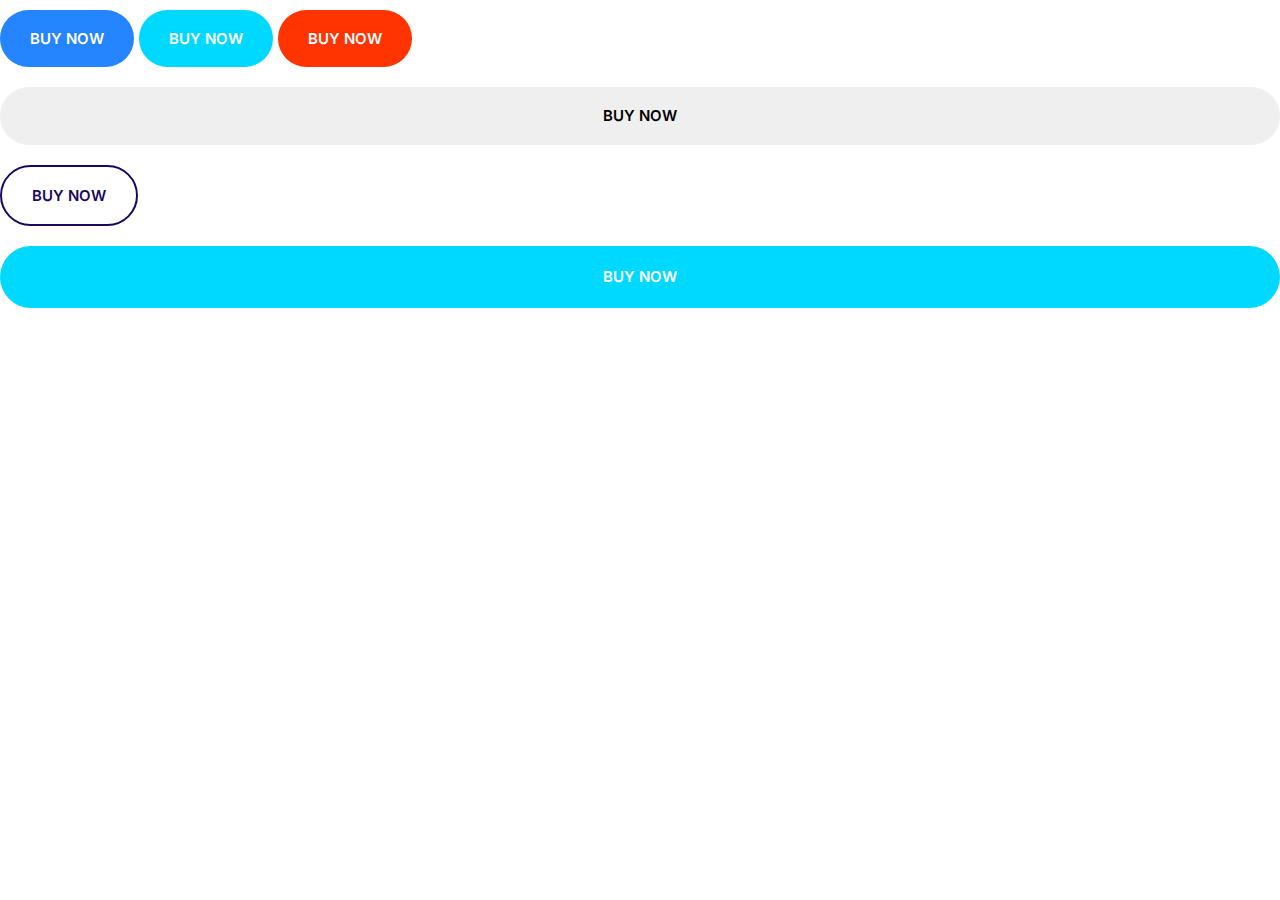
==== index.html @ 68f19649 "Build buttons components." ====
<!DOCTYPE html>
<html lang="en">
<head>
    <meta charset="UTF-8">
    <meta http-equiv="X-UA-Compatible" content="IE=edge">
    <meta name="viewport" content="width=device-width, initial-scale=1.0">
    <title>Document</title>
    <link rel="preconnect" href="https://fonts.googleapis.com">
    <link rel="preconnect" href="https://fonts.gstatic.com" crossorigin>
    <link href="https://fonts.googleapis.com/css2?family=Inter:wght@400;600;700&display=swap" rel="stylesheet">
    <link rel="stylesheet" href="/css/normalize.css">
    <link rel="stylesheet" href="/css/styles.css">
</head>
<body>
<button class="btn btn--primary">Buy Now</button>
<button class="btn btn--secondary">Buy Now</button>
<button class="btn btn--accent">Buy Now</button>
<button class="btn btn--block">Buy Now</button>
<button class="btn btn--outline">Buy Now</button>
<a href="#" class="btn btn--secondary btn--block"">Buy Now</a>

</body>
</html>
---- css/styles.css ----
:root {
  --color-primary: #2584ff;
  --color-secondary: #00d9ff;
  --color-accent: #ff3400;
  --color-headings: #1b0760;
  --color-body: #918ca4;
}
/********************************************************Typography************************************************************/

*,
*::after,
*::before {
  box-sizing: border-box;
}

html {
  /* 62.5% of 16px = 10px */
  font-size: 62.5%;
}

body {
  font-family: Inter, Arial, Helvetica, sans-serif;
  font-size: 2.4rem;
  line-height: 1.5;
  color: var(--color-body);
}

h1,
h2,
h3 {
  color: var(--color-headings);
  margin-bottom: 1rem;
}

h1 {
  font-size: 7rem;
}

h2 {
  font-size: 4rem;
}

h3 {
  font-size: 3rem;
}

p {
  margin-top: 0;
}

@media screen and (min-width: 1024px) {
  body {
    font-size: 1.8rem;
  }

  h1 {
    font-size: 8rem;
  }

  h2 {
    font-size: 4rem;
  }

  h3 {
    font-size: 2.4rem;
  }
}

/*************************************************************Links******************************************************************/

a {
  text-decoration: none;
}

.link-arrow {
  color: var(--color-accent);
  text-transform: uppercase;
  font-size: 2rem;
  font-weight: bold;
}

.link-arrow::after {
  content: "-->";
  margin-left: 5px;
  transition: margin 0.15s;
}

.link-arrow:hover::after {
  margin-left: 10px;
}

@media screen and (min-width: 1024px) {
  .link-arrow {
    font-size: 1.5rem;
  }
}

/*************************************************Badges**************************************************************************/
.badge {
  border-radius: 20px;
  font-size: 2rem;
  font-weight: 600;
  padding: 0.5rem 2rem;
  white-space: nowrap;
}

.badge--primary {
  background: var(--color-primary);
  color: white;
}

.badge--secondary {
  background: var(--color-secondary);
  color: white;
}

.badge--small {
  font-size: 1.6rem;
}

@media screen and (min-width: 1024px) {
  .badge {
    font-size: 1.5rem;
  }

  .badge--small {
    font-size: 1.2rem;
  }
}

/***********************************************************Lists****************************************************************/

.list {
  list-style: none;
  padding-left: 0;
  color: var(--color-headings);
}

.list--inline .list__item {
  display: inline-block;
  margin-right: 2rem;
}

.list--tick {
  list-style-image: url(/images/tick.svg);
  padding-left: 3rem;
}

.list--tick .list__item {
  padding-left: 0.5rem;
  margin-bottom: 1rem;
}

@media screen and (min-width: 1024px) {
  .list--tick .list__item {
    padding-left: 0;
  }
}

/**************************************************************Icons*********************************************************/
.icon {
  width: 40px;
  height: 40px;
}

.icon--primary {
  fill: var(--color-primary);
}

.icon-container {
  background: #f3f9fa;
  width: 64px;
  height: 64px;
  border-radius: 100%;
  display: inline-flex;
  justify-content: center;
  align-items: center;
}

/***********************************************************Buttons**********************************************************/

.btn {
  border-radius: 40px;
  border: 0;
  cursor: pointer;
  font-size: 1.8rem;
  font-weight: 600;
  margin: 1rem 0;
  padding: 2rem 3rem;
  text-align: center;
  text-transform: uppercase;
  white-space: nowrap;
}

.btn--primary {
  background: var(--color-primary);
  color: white;
}

.btn--primary:hover {
  background: #3a8ffd;
}

.btn--secondary {
  background: var(--color-secondary);
  color: white;
}

.btn--secondary:hover {
  background: #00c8eb;
}

.btn--accent {
  background: var(--color-accent);
  color: white;
}

.btn--accent:hover {
  background: #ec3000;
}

.btn--block {
  width: 100%;
  display: inline-block;
}

.btn--outline {
  background: #fff;
  color: var(--color-headings);
  border: 2px solid var(--color-headings);
}

.btn--outline:hover {
  background: var(--color-headings);
  color: #fff;
}

@media screen and (min-width: 1024px) {
  .btn {
    font-size: 1.5rem;
  }
}
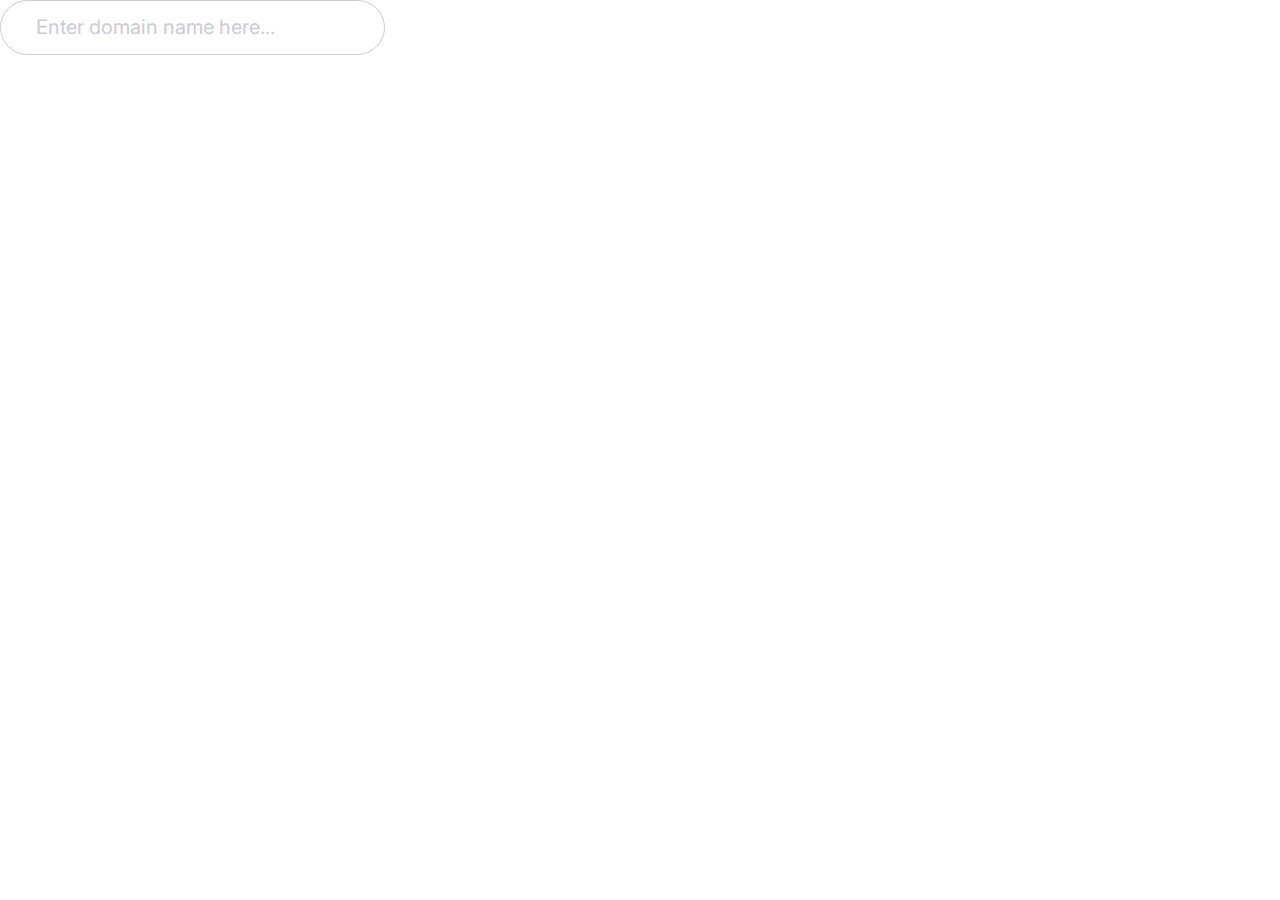
==== commit 9dc99d61: "Build input component" ====
--- a/index.html
+++ b/index.html
@@ -12,12 +12,6 @@
     <link rel="stylesheet" href="/css/styles.css">
 </head>
 <body>
-<button class="btn btn--primary">Buy Now</button>
-<button class="btn btn--secondary">Buy Now</button>
-<button class="btn btn--accent">Buy Now</button>
-<button class="btn btn--block">Buy Now</button>
-<button class="btn btn--outline">Buy Now</button>
-<a href="#" class="btn btn--secondary btn--block"">Buy Now</a>
-
+    <input type="text" class="input" placeholder="Enter domain name here...">
 </body>
 </html>--- a/css/styles.css
+++ b/css/styles.css
@@ -240,3 +240,22 @@
     font-size: 1.5rem;
   }
 }
+
+/***************************************************************Inputs************************************************************/
+
+.input {
+  border-radius: 30px;
+  border: 1px solid #ccc;
+  color: var(--color-headings);
+  font-size: 2rem;
+  outline: 0;
+  padding: 1.5rem 3.5rem;
+}
+
+::placeholder {
+  color: #cdcbd7;
+}
+
+@media screen and (min-width: 1024px) {
+  font-size: 1.5rem;
+}
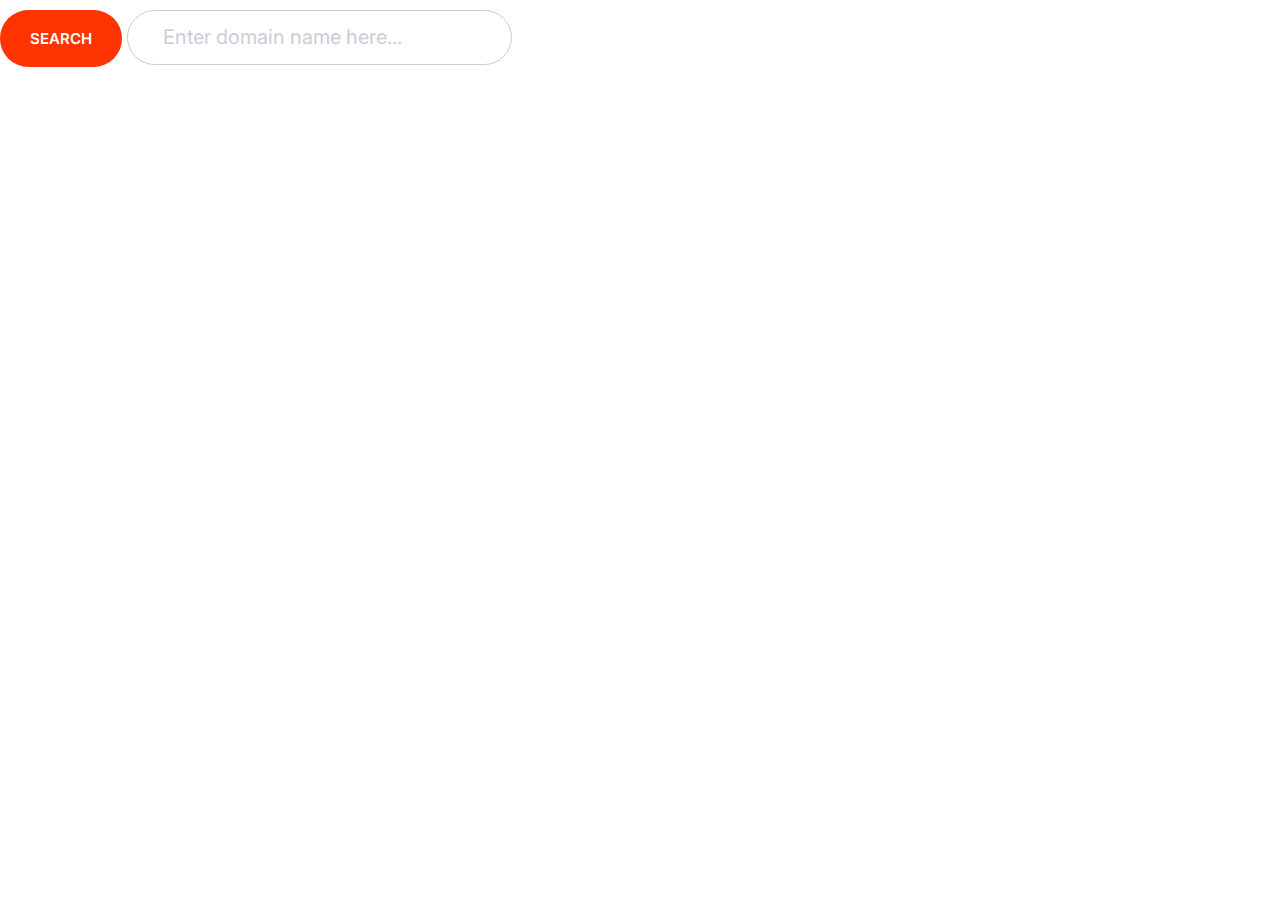
==== commit b0552d38: "Build the input group component" ====
--- a/index.html
+++ b/index.html
@@ -12,6 +12,9 @@
     <link rel="stylesheet" href="/css/styles.css">
 </head>
 <body>
-    <input type="text" class="input" placeholder="Enter domain name here...">
+    <div class="input-group">
+        <button class="btn btn--accent">Search</button>
+        <input type="text" class="input" placeholder="Enter domain name here...">
+    </div>
 </body>
 </html>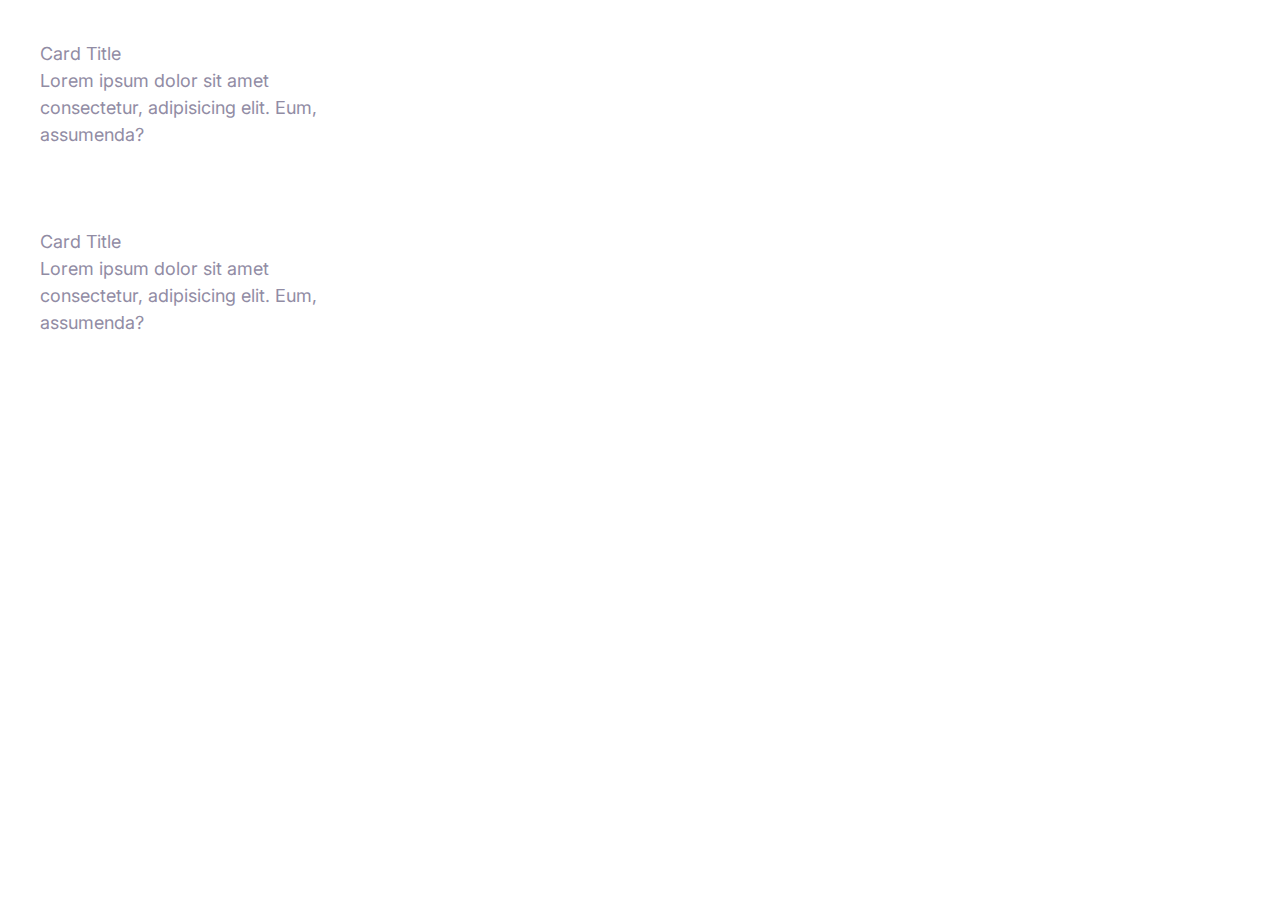
==== commit e412b187: "Build the card components" ====
--- a/index.html
+++ b/index.html
@@ -12,9 +12,22 @@
     <link rel="stylesheet" href="/css/styles.css">
 </head>
 <body>
-    <div class="input-group">
-        <button class="btn btn--accent">Search</button>
-        <input type="text" class="input" placeholder="Enter domain name here...">
+    <div style="width: 30%; padding: 4rem">
+        <div class="card card--primary">
+          <header class="card__header">Card Title</header>
+          <div class="card__body">
+            Lorem ipsum dolor sit amet consectetur, adipisicing elit. Eum, assumenda?
+          </div>
+        </div>
+    </div>
+
+    <div style="width: 30%; padding: 4rem">
+        <div class="card card--secondary">
+          <header class="card__header">Card Title</header>
+          <div class="card__body">
+            Lorem ipsum dolor sit amet consectetur, adipisicing elit. Eum, assumenda?
+          </div>
+        </div>
     </div>
 </body>
 </html>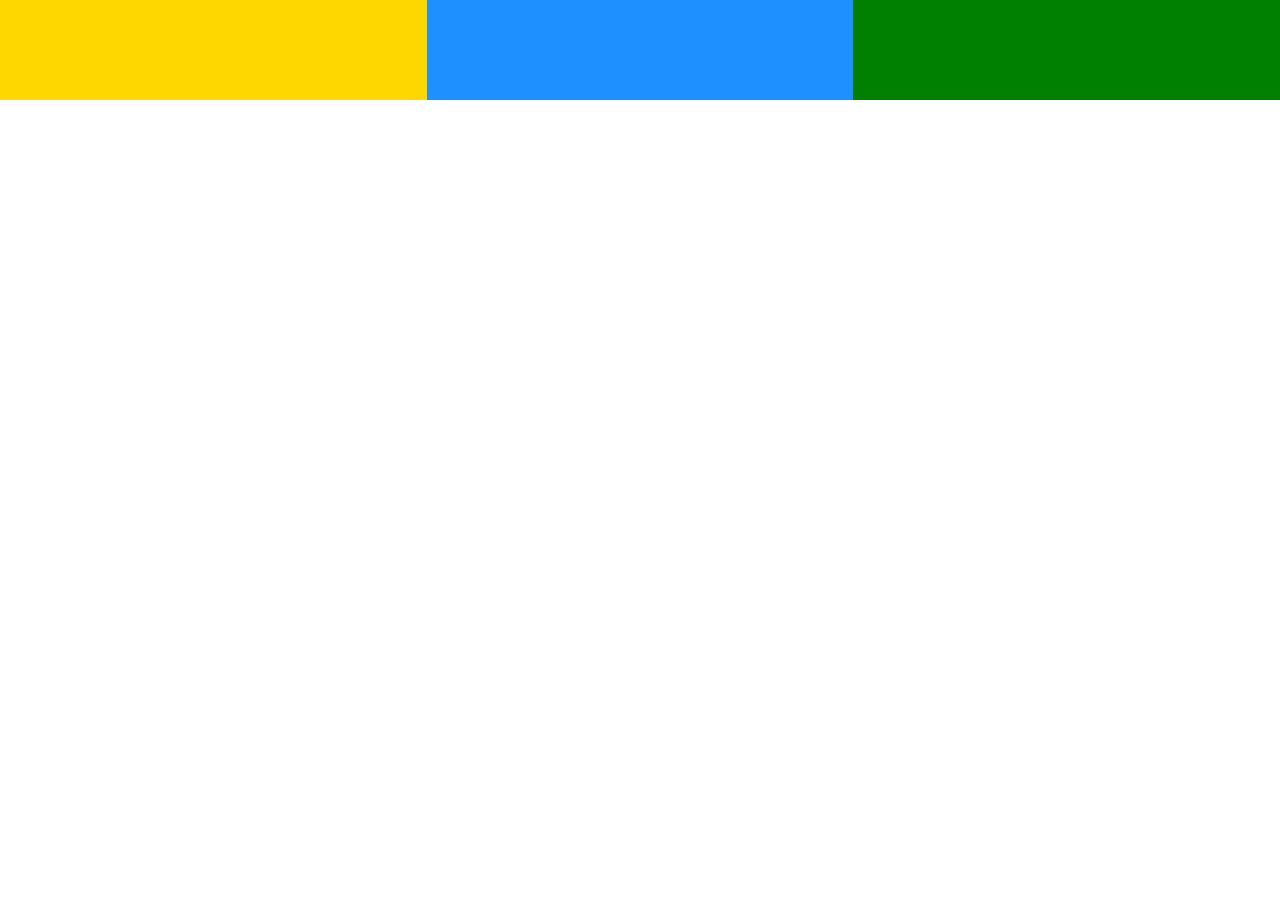
==== commit 44e24d4b: "Build the grid components" ====
--- a/index.html
+++ b/index.html
@@ -12,22 +12,10 @@
     <link rel="stylesheet" href="/css/styles.css">
 </head>
 <body>
-    <div style="width: 30%; padding: 4rem">
-        <div class="card card--primary">
-          <header class="card__header">Card Title</header>
-          <div class="card__body">
-            Lorem ipsum dolor sit amet consectetur, adipisicing elit. Eum, assumenda?
-          </div>
-        </div>
-    </div>
-
-    <div style="width: 30%; padding: 4rem">
-        <div class="card card--secondary">
-          <header class="card__header">Card Title</header>
-          <div class="card__body">
-            Lorem ipsum dolor sit amet consectetur, adipisicing elit. Eum, assumenda?
-          </div>
-        </div>
-    </div>
+  <div class="grid grid--1x3">
+    <div style="height: 100px; background-color: gold;"></div>
+    <div style="height: 100px; background-color: dodgerblue;"> </div>
+    <div style="height: 100px; background-color: green;"></div>
+  </div>
 </body>
 </html>--- a/css/styles.css
+++ b/css/styles.css
@@ -4,14 +4,18 @@
   --color-accent: #ff3400;
   --color-headings: #1b0760;
   --color-body: #918ca4;
-}
-/********************************************************Typography************************************************************/
+  --color-body-darker: #5c5577;
+  --color-border: #ccc;
+  --border-radius: 30px;
+}
 
 *,
 *::after,
 *::before {
   box-sizing: border-box;
 }
+
+/*************************************************** Typography ****************************************************/
 
 html {
   /* 62.5% of 16px = 10px */
@@ -66,8 +70,7 @@
   }
 }
 
-/*************************************************************Links******************************************************************/
-
+/************************************************************* Links *************************************************************/
 a {
   text-decoration: none;
 }
@@ -94,8 +97,8 @@
     font-size: 1.5rem;
   }
 }
-
-/*************************************************Badges**************************************************************************/
+/************************************************************ Badges ************************************************************/
+
 .badge {
   border-radius: 20px;
   font-size: 2rem;
@@ -106,16 +109,17 @@
 
 .badge--primary {
   background: var(--color-primary);
-  color: white;
+  color: #fff;
 }
 
 .badge--secondary {
   background: var(--color-secondary);
-  color: white;
+  color: #fff;
 }
 
 .badge--small {
   font-size: 1.6rem;
+  padding: 0.5rem 1.5rem;
 }
 
 @media screen and (min-width: 1024px) {
@@ -127,9 +131,7 @@
     font-size: 1.2rem;
   }
 }
-
-/***********************************************************Lists****************************************************************/
-
+/************************************************************* Lists *************************************************************/
 .list {
   list-style: none;
   padding-left: 0;
@@ -142,7 +144,7 @@
 }
 
 .list--tick {
-  list-style-image: url(/images/tick.svg);
+  list-style-image: url(../images/tick.svg);
   padding-left: 3rem;
 }
 
@@ -156,8 +158,7 @@
     padding-left: 0;
   }
 }
-
-/**************************************************************Icons*********************************************************/
+/************************************************************* Icons *************************************************************/
 .icon {
   width: 40px;
   height: 40px;
@@ -176,9 +177,7 @@
   justify-content: center;
   align-items: center;
 }
-
-/***********************************************************Buttons**********************************************************/
-
+/************************************************************* Buttons *************************************************************/
 .btn {
   border-radius: 40px;
   border: 0;
@@ -194,7 +193,7 @@
 
 .btn--primary {
   background: var(--color-primary);
-  color: white;
+  color: #fff;
 }
 
 .btn--primary:hover {
@@ -203,25 +202,20 @@
 
 .btn--secondary {
   background: var(--color-secondary);
-  color: white;
+  color: #fff;
 }
 
 .btn--secondary:hover {
-  background: #00c8eb;
+  background: #05cdf0;
 }
 
 .btn--accent {
   background: var(--color-accent);
-  color: white;
+  color: #fff;
 }
 
 .btn--accent:hover {
   background: #ec3000;
-}
-
-.btn--block {
-  width: 100%;
-  display: inline-block;
 }
 
 .btn--outline {
@@ -235,17 +229,21 @@
   color: #fff;
 }
 
+.btn--block {
+  width: 100%;
+  display: inline-block;
+}
+
 @media screen and (min-width: 1024px) {
   .btn {
     font-size: 1.5rem;
   }
 }
 
-/***************************************************************Inputs************************************************************/
-
+/************************************************************* Inputs *************************************************************/
 .input {
-  border-radius: 30px;
-  border: 1px solid #ccc;
+  border-radius: var(--border-radius);
+  border: 1px solid var(--color-border);
   color: var(--color-headings);
   font-size: 2rem;
   outline: 0;
@@ -256,6 +254,193 @@
   color: #cdcbd7;
 }
 
-@media screen and (min-width: 1024px) {
-  font-size: 1.5rem;
-}
+.input-group {
+  border: 1px solid var(--color-border);
+  border-radius: var(--border-radius);
+  display: flex;
+}
+
+.input-group .input {
+  border: 0;
+  flex-grow: 1;
+  padding: 1.5rem 1rem;
+}
+
+.input-group .btn {
+  margin: 4px;
+}
+
+@media screen and (min-width: 1024px) {
+  .input {
+    font-size: 1.5rem;
+  }
+}
+/************************************************************* Cards *************************************************************/
+.card {
+  border-radius: 7px;
+  box-shadow: 0 0 20px 10px #f3f3f3;
+  overflow: hidden;
+}
+
+.card__header,
+.card__body {
+  padding: 2rem 3rem;
+}
+
+.card--primary .card__header {
+  background: var(--color-primary);
+  color: #fff;
+}
+
+.card--secondary .card__header {
+  background: var(--color-secondary);
+  color: #fff;
+}
+
+.card--secondary .badge--secondary {
+  background: #02cdf1;
+}
+
+/************************************************************* Plans *************************************************************/
+.plan__name {
+  color: #fff;
+  margin: 0;
+  font-weight: 500;
+  font-size: 2.4rem;
+}
+
+.plan__price {
+  font-size: 6rem;
+}
+
+.plan__billing-cycle {
+  font-size: 2.4rem;
+  font-weight: 300;
+  opacity: 0.8;
+  margin-right: 1rem;
+}
+
+.plan__description {
+  font-size: 2rem;
+  font-weight: 300;
+  letter-spacing: 1px;
+  display: block;
+}
+
+.plan .list__item {
+  margin-bottom: 2rem;
+}
+
+.plan--popular .card__header {
+  position: relative;
+}
+
+.plan--popular .card__header::before {
+  content: url(../images/popular.svg);
+  width: 40px;
+  display: inline-block;
+  position: absolute;
+  top: -6px;
+  right: 5%;
+}
+
+@media screen and (min-width: 1024px) {
+  .plan__name {
+    font-size: 1.4rem;
+  }
+
+  .plan__price {
+    font-size: 5rem;
+  }
+
+  .plan__billing-cycle {
+    font-size: 1.6rem;
+  }
+
+  .plan__description {
+    font-size: 1.7rem;
+  }
+}
+
+/************************************************************** Media ***********************************************************/
+.media {
+  display: flex;
+}
+.media__title {
+  margin-top: 0;
+}
+
+.media__body {
+  margin: 0 2rem;
+}
+
+.media__image {
+  margin-top: 1rem;
+}
+
+/*************************************************************** Quotes ***************************************************************/
+.quote {
+  font-size: 3rem;
+  font-style: italic;
+  color: var(--color-body-darker);
+  line-height: 1.3;
+}
+
+.quote__text::before {
+  content: open-quote;
+}
+
+.quote__text::after {
+  content: close-quote;
+}
+
+.quote__author {
+  font-size: 3rem;
+  font-weight: 500;
+  font-style: normal;
+  margin-bottom: 0;
+}
+
+.quote__organization {
+  color: var(--color-headings);
+  opacity: 0.4;
+  font-size: 2rem;
+  font-style: normal;
+}
+
+.quote__line {
+  position: relative;
+  bottom: 10px;
+}
+
+@media screen and (min-width: 1024px) {
+  .quote {
+    font-size: 2rem;
+  }
+
+  .quote__author {
+    font-size: 2.4rem;
+  }
+
+  .quote__organization {
+    font-size: 1.6rem;
+  }
+}
+
+/************************************************************** Grids **********************************************************/
+
+.grid {
+  display: grid;
+}
+
+@media screen and (min-width: 768px) {
+  .grid--1x2 {
+    grid-template-columns: repeat(2, 1fr);
+  }
+}
+
+@media screen and (min-width: 1024px) {
+  .grid--1x3 {
+    grid-template-columns: repeat(3, 1fr);
+  }
+}
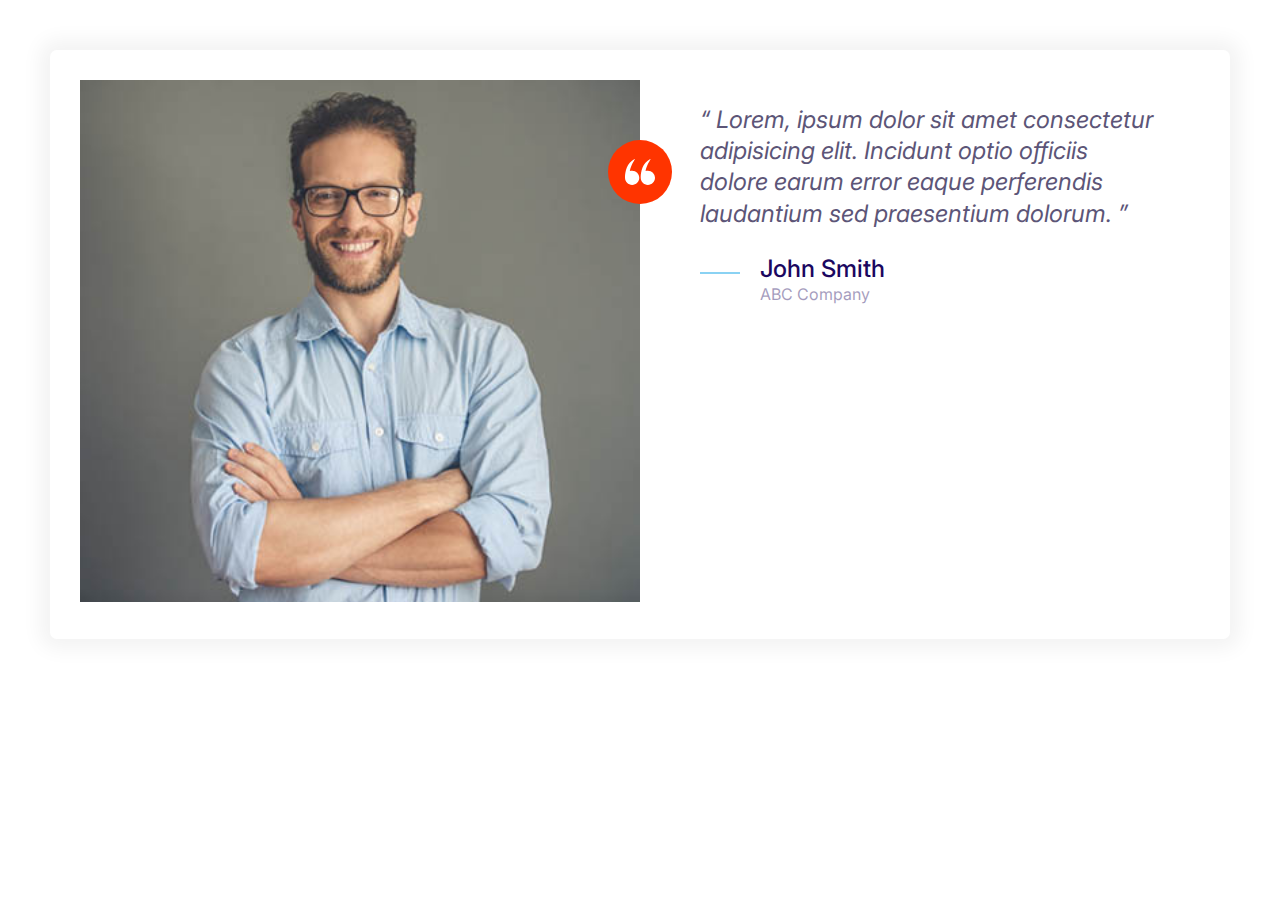
==== commit 4dc6d043: "Build the testimonial component." ====
--- a/index.html
+++ b/index.html
@@ -11,11 +11,38 @@
     <link rel="stylesheet" href="/css/normalize.css">
     <link rel="stylesheet" href="/css/styles.css">
 </head>
-<body>
-  <div class="grid grid--1x3">
-    <div style="height: 100px; background-color: gold;"></div>
-    <div style="height: 100px; background-color: dodgerblue;"> </div>
-    <div style="height: 100px; background-color: green;"></div>
-  </div>
+<body style="padding: 5rem;">
+ <div class="card testimonial">
+   <div class="grid grid--1x2">
+     <div class="testimonial__image">
+        <img src="/images/testimonial.jpg" alt="A happy, smiling customer">
+        <span class="icon-container icon-container--accent">
+            <svg class="icon icon--white icon--small">
+            <use xlink:href="images/sprite.svg#quotes"></use>
+            </svg>
+        </span>
+     </div>
+     <blockquote class="quote">
+      <p class="quote__text">
+        Lorem, ipsum dolor sit amet consectetur adipisicing elit. Incidunt optio
+        officiis dolore earum error eaque perferendis laudantium sed praesentium
+        dolorum.
+      </p>
+      <footer>
+        <div class="media">
+          <div class="media__image">
+            <svg class="icon icon--primary quote__line">
+              <use xlink:href="images/sprite.svg#line"></use>
+            </svg>
+          </div>
+          <div class="media__body">
+            <h3 class="media__title quote__author">John Smith</h3>
+            <p class="quote__organization">ABC Company</p>
+          </div>
+        </div>
+      </footer>
+    </blockquote>
+   </div>
+ </div>
 </body>
 </html>--- a/css/styles.css
+++ b/css/styles.css
@@ -164,8 +164,17 @@
   height: 40px;
 }
 
+.icon--small {
+  width: 30px;
+  height: 30px;
+}
+
 .icon--primary {
   fill: var(--color-primary);
+}
+
+.icon--white {
+  fill: white;
 }
 
 .icon-container {
@@ -176,6 +185,10 @@
   display: inline-flex;
   justify-content: center;
   align-items: center;
+}
+
+.icon-container--accent {
+  background: var(--color-accent);
 }
 /************************************************************* Buttons *************************************************************/
 .btn {
@@ -444,3 +457,33 @@
     grid-template-columns: repeat(3, 1fr);
   }
 }
+
+/************************************************************** Testimonials *****************************************************/
+.testimonial {
+  padding: 3rem;
+}
+
+.testimonial__image > img {
+  width: 100%;
+}
+
+.testimonial__image {
+  position: relative;
+}
+
+.testimonial__image > .icon-container {
+  position: absolute;
+  top: 6rem;
+  right: -32px;
+}
+
+@media screen and (min-width: 768px) {
+  .testimonial .quote,
+  .testimonial .quote__author {
+    font-size: 2.4rem;
+  }
+
+  .testimonial .quote {
+    margin-left: 6rem;
+  }
+}
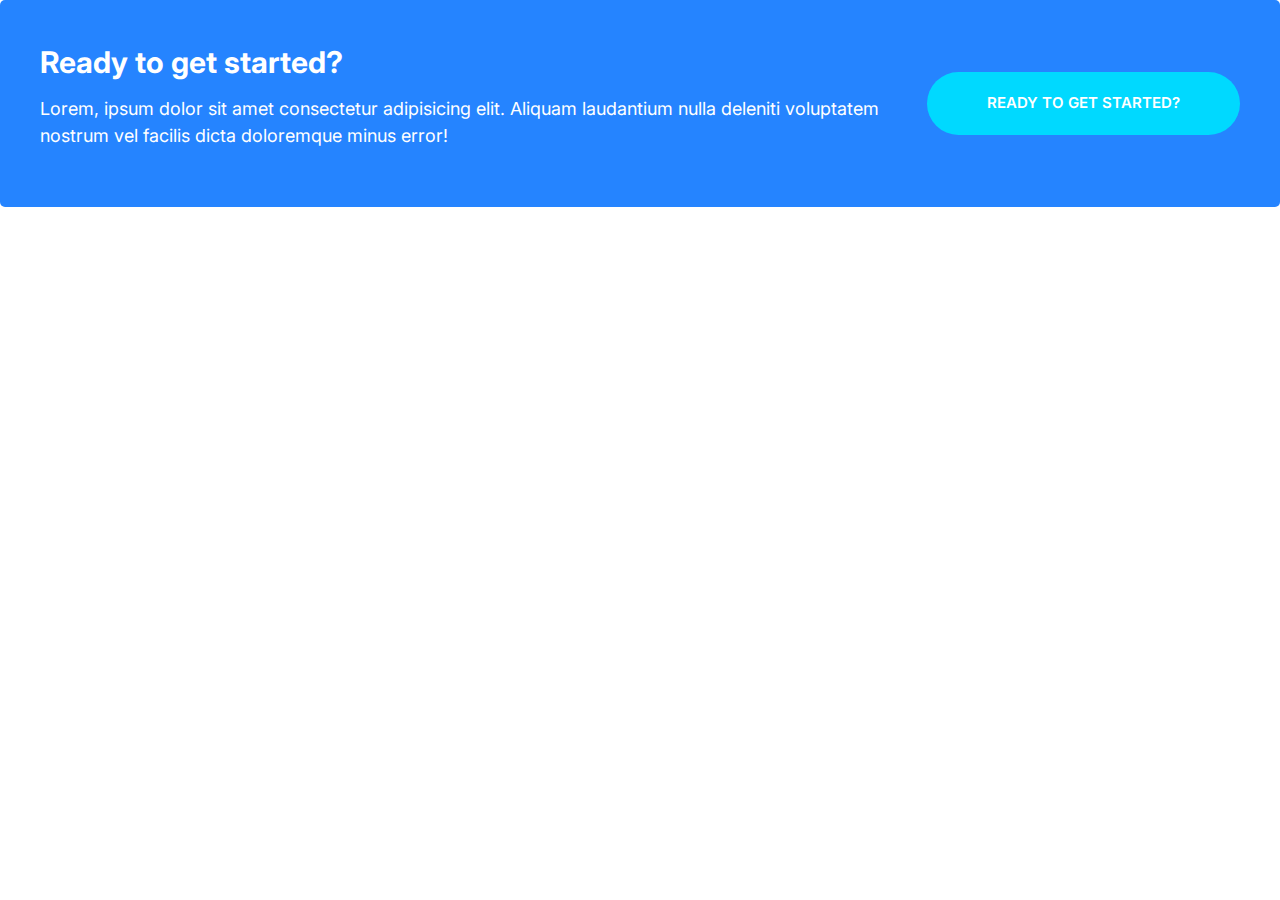
==== commit 6a2a9bcf: "Build the callouts components" ====
--- a/index.html
+++ b/index.html
@@ -11,38 +11,15 @@
     <link rel="stylesheet" href="/css/normalize.css">
     <link rel="stylesheet" href="/css/styles.css">
 </head>
-<body style="padding: 5rem;">
- <div class="card testimonial">
-   <div class="grid grid--1x2">
-     <div class="testimonial__image">
-        <img src="/images/testimonial.jpg" alt="A happy, smiling customer">
-        <span class="icon-container icon-container--accent">
-            <svg class="icon icon--white icon--small">
-            <use xlink:href="images/sprite.svg#quotes"></use>
-            </svg>
-        </span>
-     </div>
-     <blockquote class="quote">
-      <p class="quote__text">
-        Lorem, ipsum dolor sit amet consectetur adipisicing elit. Incidunt optio
-        officiis dolore earum error eaque perferendis laudantium sed praesentium
-        dolorum.
-      </p>
-      <footer>
-        <div class="media">
-          <div class="media__image">
-            <svg class="icon icon--primary quote__line">
-              <use xlink:href="images/sprite.svg#line"></use>
-            </svg>
-          </div>
-          <div class="media__body">
-            <h3 class="media__title quote__author">John Smith</h3>
-            <p class="quote__organization">ABC Company</p>
-          </div>
-        </div>
-      </footer>
-    </blockquote>
-   </div>
- </div>
+<body>
+  <div class="callout callout--primary">
+    <div class="grid grid--1x2">
+      <div class="callout__content">
+        <h2 class="callout__heading">Ready to get started?</h2>
+        <p>Lorem, ipsum dolor sit amet consectetur adipisicing elit. Aliquam laudantium nulla deleniti voluptatem nostrum vel facilis dicta doloremque minus error!</p>
+      </div>
+      <a href="" class="btn btn--secondary btn--stretched">Ready to get started?</a>
+    </div>
+  </div>
 </body>
 </html>--- a/css/styles.css
+++ b/css/styles.css
@@ -242,6 +242,11 @@
   color: #fff;
 }
 
+.btn--stretched {
+  padding-left: 6rem;
+  padding-right: 6rem;
+}
+
 .btn--block {
   width: 100%;
   display: inline-block;
@@ -487,3 +492,44 @@
     margin-left: 6rem;
   }
 }
+
+/******************************************************* Callouts **************************************************************/
+.callout {
+  padding: 4rem;
+  border-radius: 5px;
+}
+
+.callout--primary {
+  background: var(--color-primary);
+  color: #fff;
+}
+
+.callout__heading {
+  color: #fff;
+  margin-top: 0;
+  font-size: 3rem;
+}
+
+.callout .btn {
+  justify-self: center;
+  align-self: center;
+}
+
+.callout__content {
+  text-align: center;
+}
+
+@media screen and (min-width: 768px) {
+  .callout .grid--1x2 {
+    grid-template-columns: 1fr auto;
+  }
+
+  .callout__content {
+    text-align: left;
+  }
+
+  .callout .btn {
+    justify-self: start;
+    margin: 0 2 rem;
+  }
+}
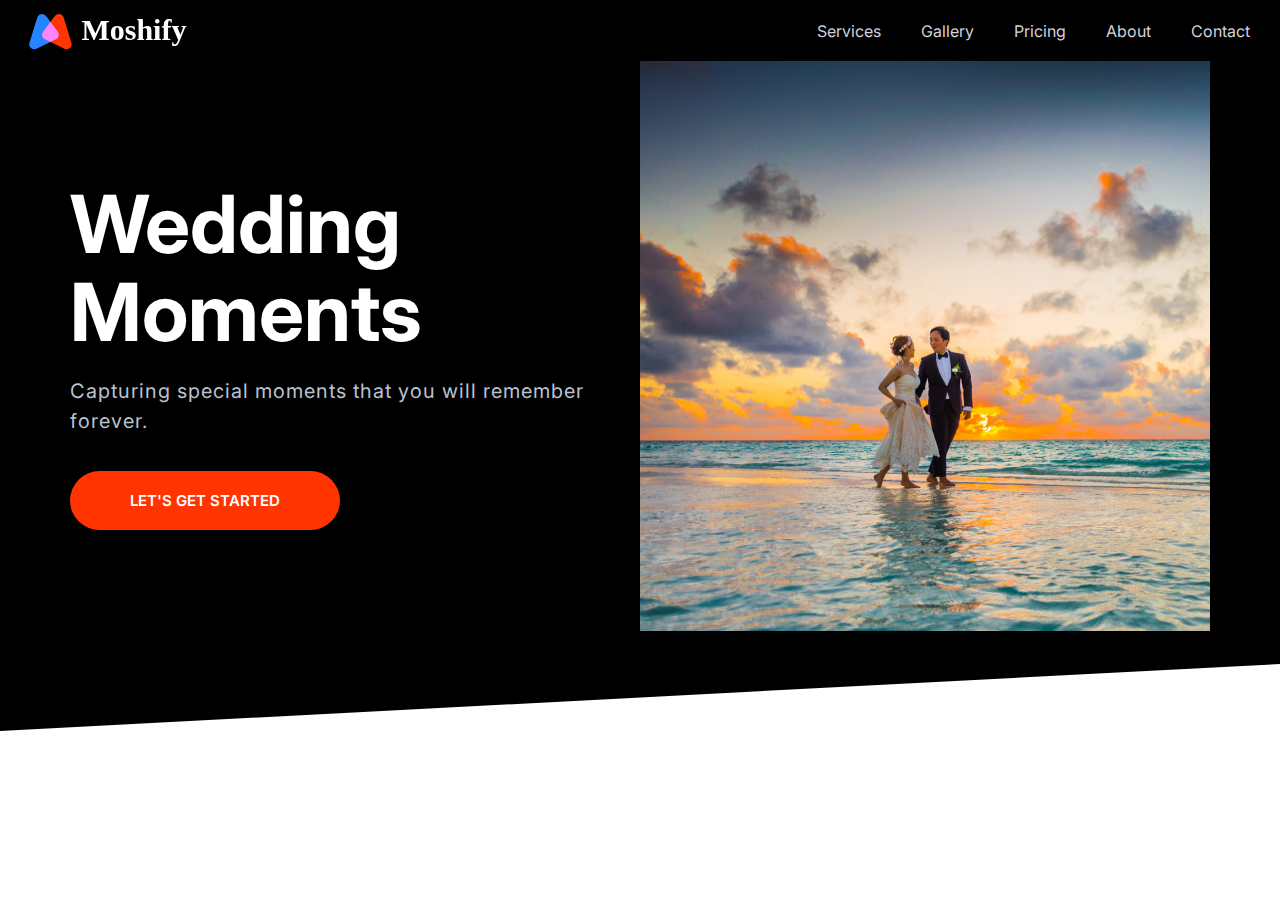
==== commit 72d812f3: "Build the hero component." ====
--- a/index.html
+++ b/index.html
@@ -12,14 +12,31 @@
     <link rel="stylesheet" href="/css/styles.css">
 </head>
 <body>
-  <div class="callout callout--primary">
-    <div class="grid grid--1x2">
-      <div class="callout__content">
-        <h2 class="callout__heading">Ready to get started?</h2>
-        <p>Lorem, ipsum dolor sit amet consectetur adipisicing elit. Aliquam laudantium nulla deleniti voluptatem nostrum vel facilis dicta doloremque minus error!</p>
-      </div>
-      <a href="" class="btn btn--secondary btn--stretched">Ready to get started?</a>
-    </div>
+  <nav class="nav collapsible collapsible--expanded">
+    <a href="/">
+      <img class="nav__logo" src="/images/logo1.svg" alt="">
+    </a>
+    <svg class="icon icon--white nav__toggler">
+      <use xlink:href="images/sprite.svg#menu"></use>
+    </svg>
+    <ul class="list nav__list collapsible__content">
+      <li class="nav__item"><a href="#">Services</a></li>
+      <li class="nav__item"><a href="#">Gallery</a></li>
+      <li class="nav__item"><a href="#">Pricing</a></li>
+      <li class="nav__item"><a href="#">About</a></li>
+      <li class="nav__item"><a href="#">Contact</a></li>
+    </ul>
+  </nav>
+ <section class="block block--dark block--skewed-left hero">
+  <div class="container grid grid--1x2">
+    <header class="block__header hero__content">
+      <h1 class="block__heading">Wedding Moments</h1>
+      <p class="hero__tagline">Capturing special moments that you will remember forever.</p>
+      <a href="" class="btn btn--accent btn--stretched">Let's get started</a>
+    </header>
+    <img class="hero__image" src="/images/wedding.png" alt="">
   </div>
+ </section>
+  <script src="js/main.js"></script>
 </body>
 </html>--- a/css/styles.css
+++ b/css/styles.css
@@ -15,7 +15,7 @@
   box-sizing: border-box;
 }
 
-/*************************************************** Typography ****************************************************/
+/* Typography */
 
 html {
   /* 62.5% of 16px = 10px */
@@ -34,6 +34,7 @@
 h3 {
   color: var(--color-headings);
   margin-bottom: 1rem;
+  line-height: 1.1;
 }
 
 h1 {
@@ -70,7 +71,7 @@
   }
 }
 
-/************************************************************* Links *************************************************************/
+/* Links */
 a {
   text-decoration: none;
 }
@@ -97,7 +98,7 @@
     font-size: 1.5rem;
   }
 }
-/************************************************************ Badges ************************************************************/
+/* Badges */
 
 .badge {
   border-radius: 20px;
@@ -131,7 +132,7 @@
     font-size: 1.2rem;
   }
 }
-/************************************************************* Lists *************************************************************/
+/* Lists */
 .list {
   list-style: none;
   padding-left: 0;
@@ -158,7 +159,7 @@
     padding-left: 0;
   }
 }
-/************************************************************* Icons *************************************************************/
+/* Icons */
 .icon {
   width: 40px;
   height: 40px;
@@ -174,7 +175,7 @@
 }
 
 .icon--white {
-  fill: white;
+  fill: #fff;
 }
 
 .icon-container {
@@ -190,7 +191,8 @@
 .icon-container--accent {
   background: var(--color-accent);
 }
-/************************************************************* Buttons *************************************************************/
+
+/* Buttons */
 .btn {
   border-radius: 40px;
   border: 0;
@@ -258,7 +260,7 @@
   }
 }
 
-/************************************************************* Inputs *************************************************************/
+/* Inputs */
 .input {
   border-radius: var(--border-radius);
   border: 1px solid var(--color-border);
@@ -293,7 +295,7 @@
     font-size: 1.5rem;
   }
 }
-/************************************************************* Cards *************************************************************/
+/* Cards */
 .card {
   border-radius: 7px;
   box-shadow: 0 0 20px 10px #f3f3f3;
@@ -319,7 +321,7 @@
   background: #02cdf1;
 }
 
-/************************************************************* Plans *************************************************************/
+/* Plans */
 .plan__name {
   color: #fff;
   margin: 0;
@@ -379,11 +381,11 @@
     font-size: 1.7rem;
   }
 }
-
-/************************************************************** Media ***********************************************************/
+/* Media */
 .media {
   display: flex;
 }
+
 .media__title {
   margin-top: 0;
 }
@@ -395,8 +397,7 @@
 .media__image {
   margin-top: 1rem;
 }
-
-/*************************************************************** Quotes ***************************************************************/
+/* Quotes */
 .quote {
   font-size: 3rem;
   font-style: italic;
@@ -445,8 +446,7 @@
   }
 }
 
-/************************************************************** Grids **********************************************************/
-
+/* Grids */
 .grid {
   display: grid;
 }
@@ -463,26 +463,31 @@
   }
 }
 
-/************************************************************** Testimonials *****************************************************/
+/* Testimonials */
 .testimonial {
   padding: 3rem;
 }
 
+.testimonial__image {
+  position: relative;
+  margin: 0 3rem;
+}
+
 .testimonial__image > img {
   width: 100%;
 }
 
-.testimonial__image {
-  position: relative;
-}
-
 .testimonial__image > .icon-container {
   position: absolute;
-  top: 6rem;
+  top: 3rem;
   right: -32px;
 }
 
 @media screen and (min-width: 768px) {
+  .testimonial__image {
+    margin: 0;
+  }
+
   .testimonial .quote,
   .testimonial .quote__author {
     font-size: 2.4rem;
@@ -490,10 +495,11 @@
 
   .testimonial .quote {
     margin-left: 6rem;
-  }
-}
-
-/******************************************************* Callouts **************************************************************/
+    margin-right: 0;
+  }
+}
+
+/* Callouts */
 .callout {
   padding: 4rem;
   border-radius: 5px;
@@ -530,6 +536,165 @@
 
   .callout .btn {
     justify-self: start;
-    margin: 0 2 rem;
-  }
-}
+    margin: 0 2rem;
+  }
+}
+
+/* Collapsibles */
+.collapsible__header {
+  display: flex;
+  justify-content: space-between;
+}
+
+.collapsible__heading {
+  margin-top: 0;
+  font-size: 3rem;
+}
+
+.collapsible__chevron {
+  transform: rotate(-90deg);
+  transition: transform 0.3s;
+}
+
+.collapsible__content {
+  max-height: 0;
+  overflow: hidden;
+  opacity: 0;
+  transition: all 0.3s;
+}
+
+.collapsible--expanded .collapsible__chevron {
+  transform: rotate(0);
+}
+
+.collapsible--expanded .collapsible__content {
+  max-height: 100vh;
+  opacity: 1;
+}
+/* Blocks */
+.block {
+  --padding-vertical: 6rem;
+  padding: var(--padding-vertical) 2rem;
+}
+
+.block__header {
+  text-align: center;
+}
+
+.block__heading {
+  margin-top: 0;
+}
+
+.block--dark {
+  background: #000;
+  color: #7b858b;
+}
+
+.block--dark .block__heading {
+  color: #fff;
+}
+
+.block--skewed-right {
+  padding-bottom: calc(var(--padding-vertical) + 4rem);
+  clip-path: polygon(0% 0%, 100% 0%, 100% 100%, 0% 80%);
+}
+
+.block--skewed-left {
+  padding-bottom: calc(var(--padding-vertical) + 4rem);
+  clip-path: polygon(0% 0%, 100% 0%, 100% 80%, 0% 100%);
+}
+
+.container {
+  max-width: 1140px;
+  margin: 0 auto;
+}
+
+/* Navigation Bar */
+.nav {
+  background: #000;
+  display: flex;
+  justify-content: space-between;
+  flex-wrap: wrap;
+  padding: 0 1rem;
+  align-items: center;
+}
+
+.nav__list {
+  width: 100%;
+  margin: 0;
+}
+
+.nav__item {
+  padding: 0.5rem 2rem;
+  border-bottom: 1px solid #222;
+}
+
+.nav__item > a {
+  color: #d2d0db;
+  transition: color 0.3s;
+}
+
+.nav__item > a:hover {
+  color: #fff;
+}
+
+.nav__toggler {
+  opacity: 0.5;
+  transition: box-shadow 0.15s;
+  cursor: pointer;
+}
+
+.nav.collapsible--expanded .nav__toggler {
+  opacity: 1;
+  box-shadow: 0 0 0 3px #666;
+  border-radius: 5px;
+}
+
+.nav__logo {
+  transform: translateY(5px);
+}
+
+@media screen and (min-width: 768px) {
+  .nav__toggler {
+    display: none;
+  }
+
+  .nav__list {
+    width: auto;
+    display: flex;
+    font-size: 1.6rem;
+    max-height: 100%;
+    opacity: 1;
+  }
+
+  .nav__item {
+    border: 0;
+  }
+}
+
+/* Hero */
+.hero {
+  clip-path: polygon(0% 0%, 100% 0%, 100% 90%, 0% 100%);
+}
+
+.hero__tagline {
+  font-size: 2rem;
+  color: #b9c3cf;
+  letter-spacing: 1px;
+  margin: 2rem 0 5rem;
+}
+
+.hero__image {
+  width: 100%;
+}
+
+@media screen and (min-width: 768px) {
+  .hero {
+    padding-top: 0;
+  }
+
+  .hero__content {
+    text-align: left;
+    align-self: center;
+  }
+}
